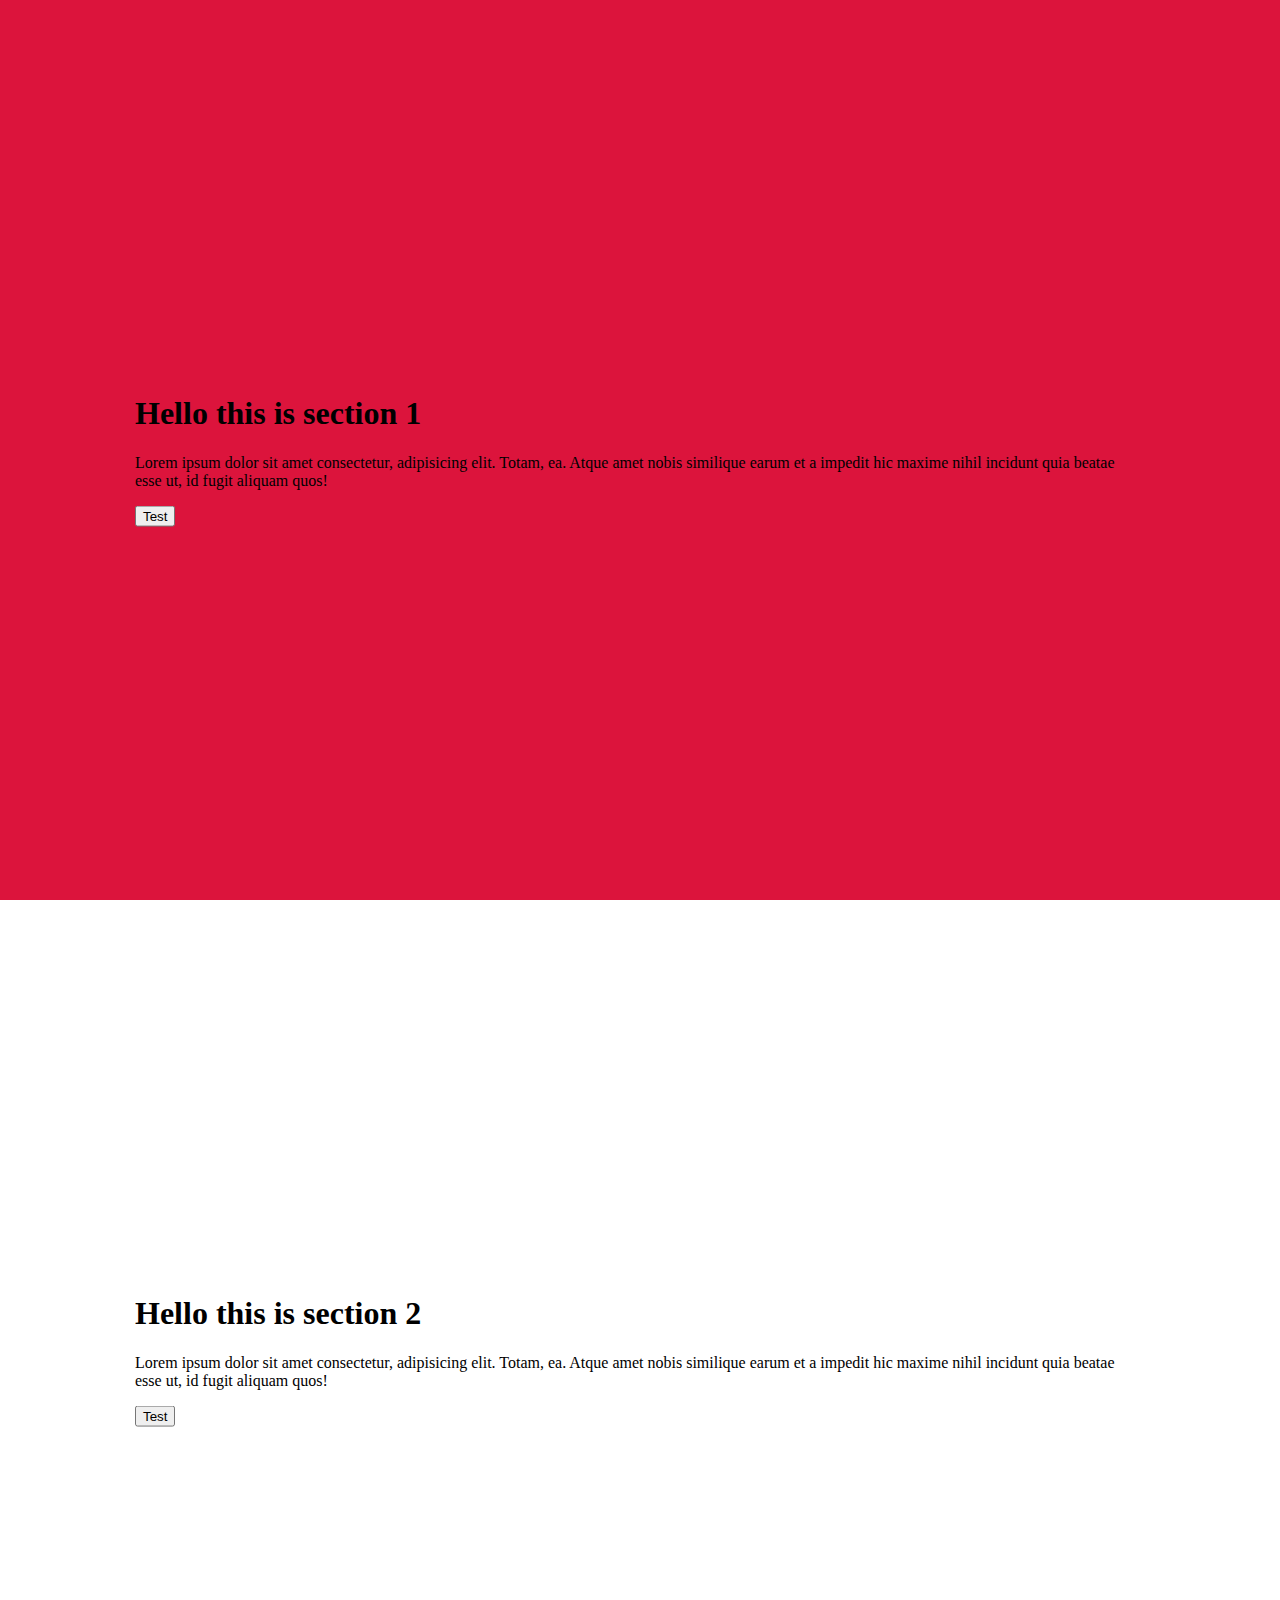
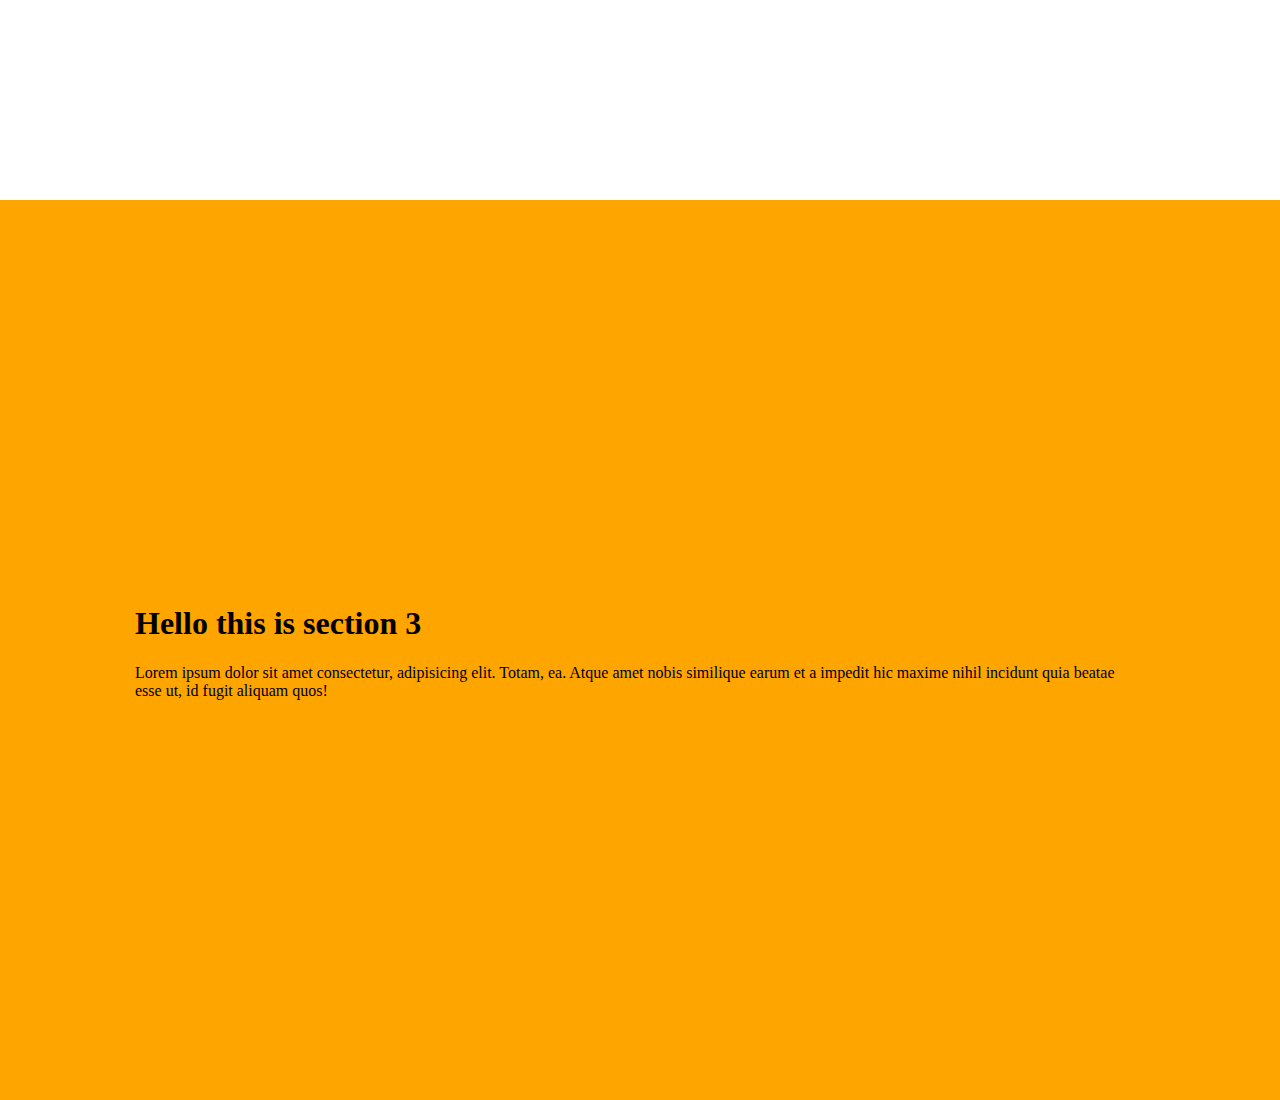
==== two.html @ 0c19c853 "initial" ====
<!DOCTYPE html>
<html lang="en">

<head>
    <meta charset="UTF-8">
    <meta name="viewport" content="width=device-width, initial-scale=1.0">
    <meta http-equiv="X-UA-Compatible" content="ie=edge">
    <script src="scripts2.js"></script>
    <link rel="stylesheet" href="style2.css">
    <title>Document</title>
</head>

<body onload="initialise()">
    <section id="section1">
        <div class="padding">
            <h1>Hello this is section 1</h1>
            <p>Lorem ipsum dolor sit amet consectetur, adipisicing elit. Totam, ea. Atque amet nobis similique earum et
                a
                impedit hic maxime nihil incidunt quia beatae esse ut, id fugit aliquam quos!</p>
            <Button onclick="tester()">Test</Button>
        </div>
    </section>

    <section id="section2">
        <div class="padding">
            <h1>Hello this is section 2</h1>
            <p>Lorem ipsum dolor sit amet consectetur, adipisicing elit. Totam, ea. Atque amet nobis similique earum et
                a
                impedit hic maxime nihil incidunt quia beatae esse ut, id fugit aliquam quos!</p>
            <Button onclick="tester()">Test</Button>
        </div>

    </section>

    <section id="section3">
        <div class="padding">
            <h1>Hello this is section 3</h1>
            <p>Lorem ipsum dolor sit amet consectetur, adipisicing elit. Totam, ea. Atque amet nobis similique earum et
                a
                impedit hic maxime nihil incidunt quia beatae esse ut, id fugit aliquam quos!</p>
        </div>
    </section>


</body>

</html>
---- style2.css ----
.fadein-background {
    top: 0;
    left: 0;
    width: 100%;
    height: 100%;
    background-color: palevioletred;
    position: absolute;
    opacity: 0;
    z-index: -1;
}

section {
    width: 100%;
    height: 100vh;
}

#section1 {
    background-color: crimson;
}

#section2 {
}

#section3 {
    background-color: orange;
}


.padding {
    padding: 15vh;
    position: relative;
    transform: translateY(-50%);
    top: 50%;
}

html {
    overflow-x: hidden;
}

html,
body {
    height: 100%;
    margin: 0 !important;
    padding: 0 !important;
    width: 100%;
}

.bg{
    
    position: absolute;
    height: 100%;
    width: 100%;
}

.background1 {
    background-color: gray;
    position: absolute;
    height: 100%;
    width: 100%;
    z-index: -5;
}

.background2 {
    background-color: beige;
    position: absolute;
    height: 100%;
    width: 100%;
    z-index: -4;
}

.background3 {
    background-color: royalblue;
    position: absolute;
    height: 100%;
    width: 100%;
    z-index: -3;
}

.test {
    position: relative;
    top: 50%;
    transform: translateY(-50%);
}
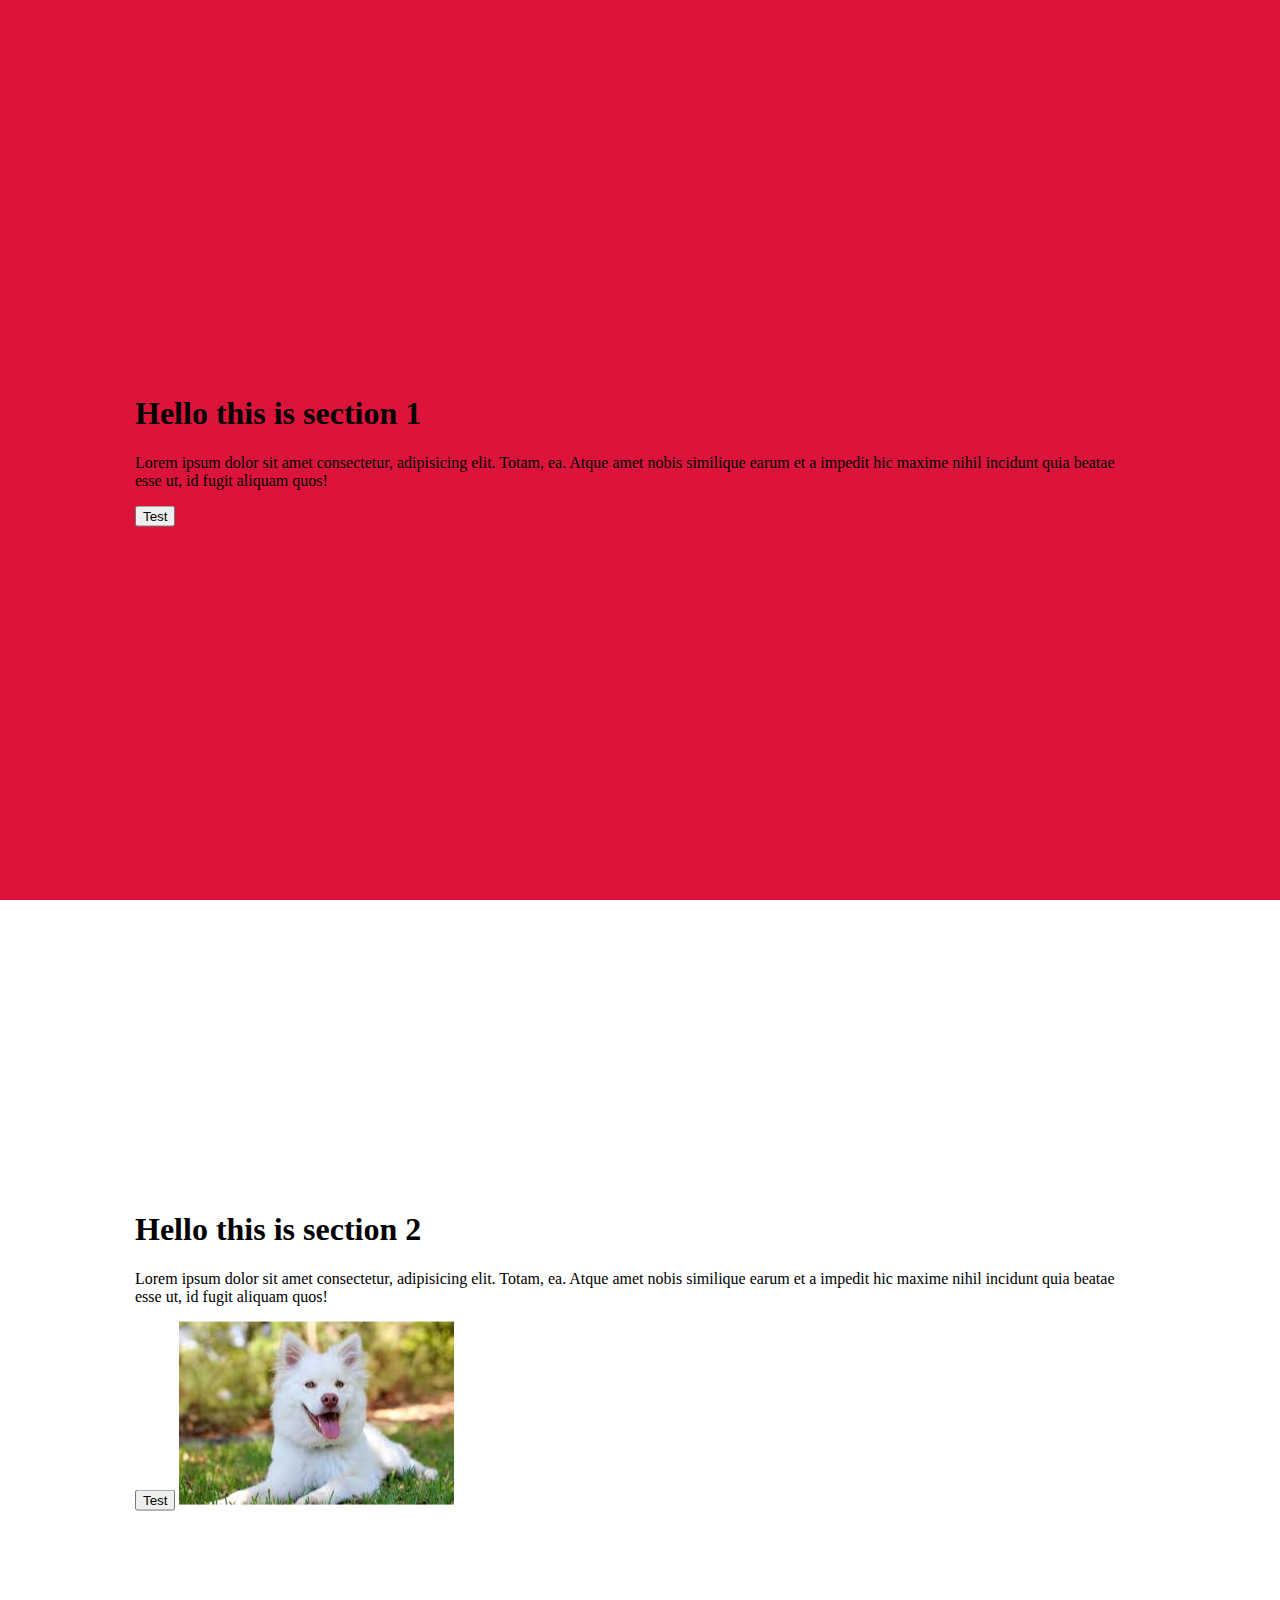
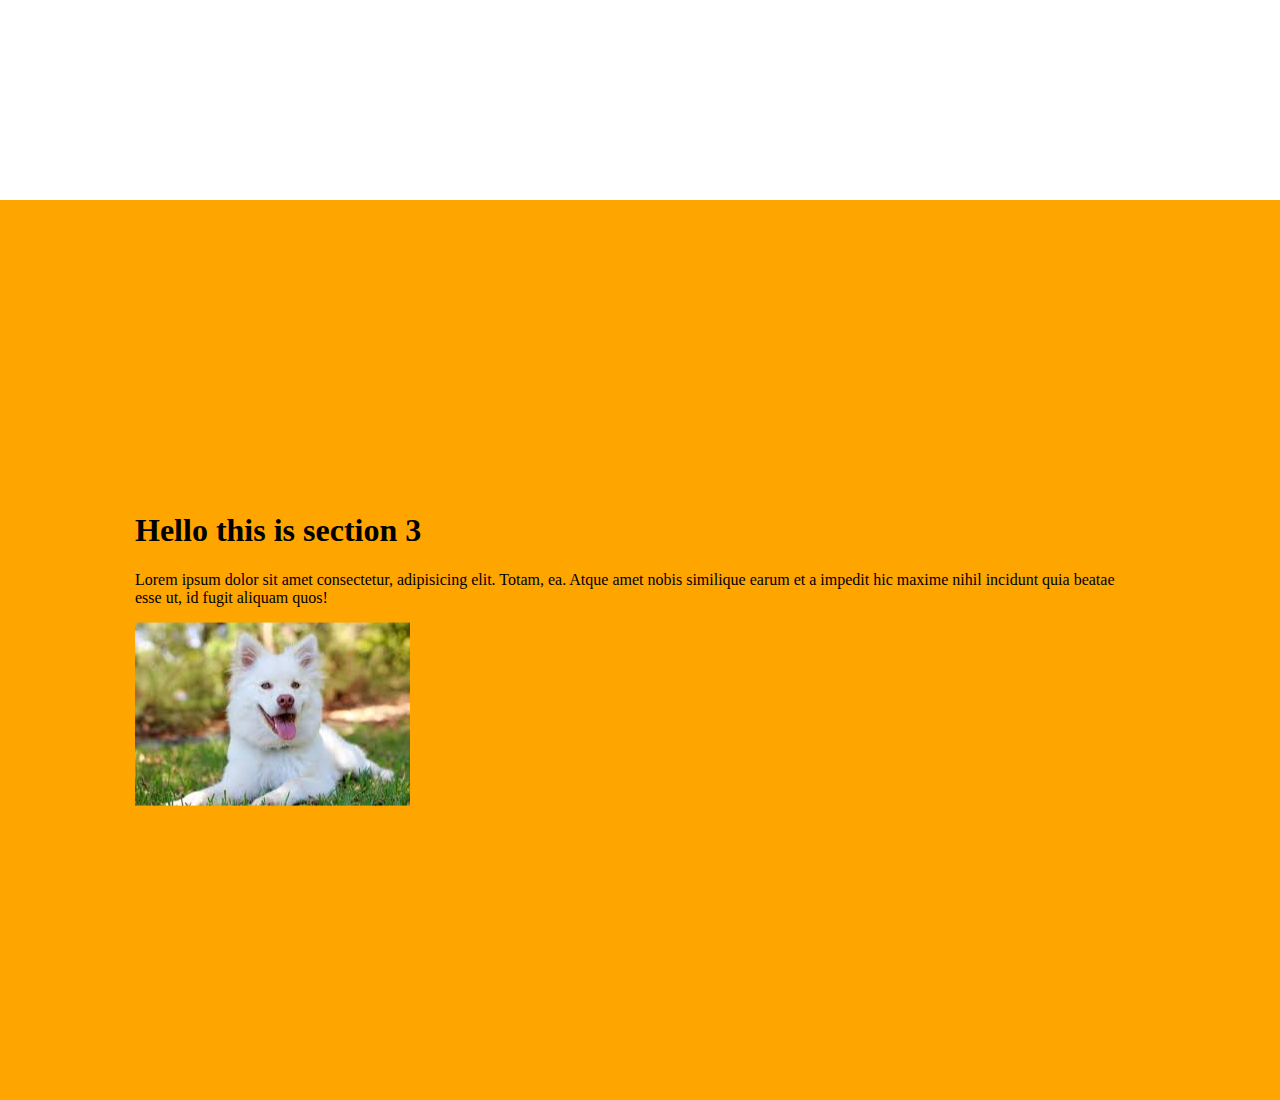
==== commit d4f2b30b: "added image and animation duration property" ====
--- a/two.html
+++ b/two.html
@@ -7,6 +7,7 @@
     <meta http-equiv="X-UA-Compatible" content="ie=edge">
     <script src="scripts2.js"></script>
     <link rel="stylesheet" href="style2.css">
+    <link rel="stylesheet" href="animations.css">
     <title>Document</title>
 </head>
 
@@ -22,12 +23,15 @@
     </section>
 
     <section id="section2">
-        <div class="padding">
+        <div class="padding" animation-data="fade-left" animation-trigger="section2" animation-hide="true" animation-duration="600">
             <h1>Hello this is section 2</h1>
             <p>Lorem ipsum dolor sit amet consectetur, adipisicing elit. Totam, ea. Atque amet nobis similique earum et
                 a
                 impedit hic maxime nihil incidunt quia beatae esse ut, id fugit aliquam quos!</p>
             <Button onclick="tester()">Test</Button>
+            <img src="[data-uri]"
+                alt="">
+
         </div>
 
     </section>
@@ -38,7 +42,11 @@
             <p>Lorem ipsum dolor sit amet consectetur, adipisicing elit. Totam, ea. Atque amet nobis similique earum et
                 a
                 impedit hic maxime nihil incidunt quia beatae esse ut, id fugit aliquam quos!</p>
+            <img src="[data-uri]"
+                alt="">
         </div>
+
+
     </section>
 
 
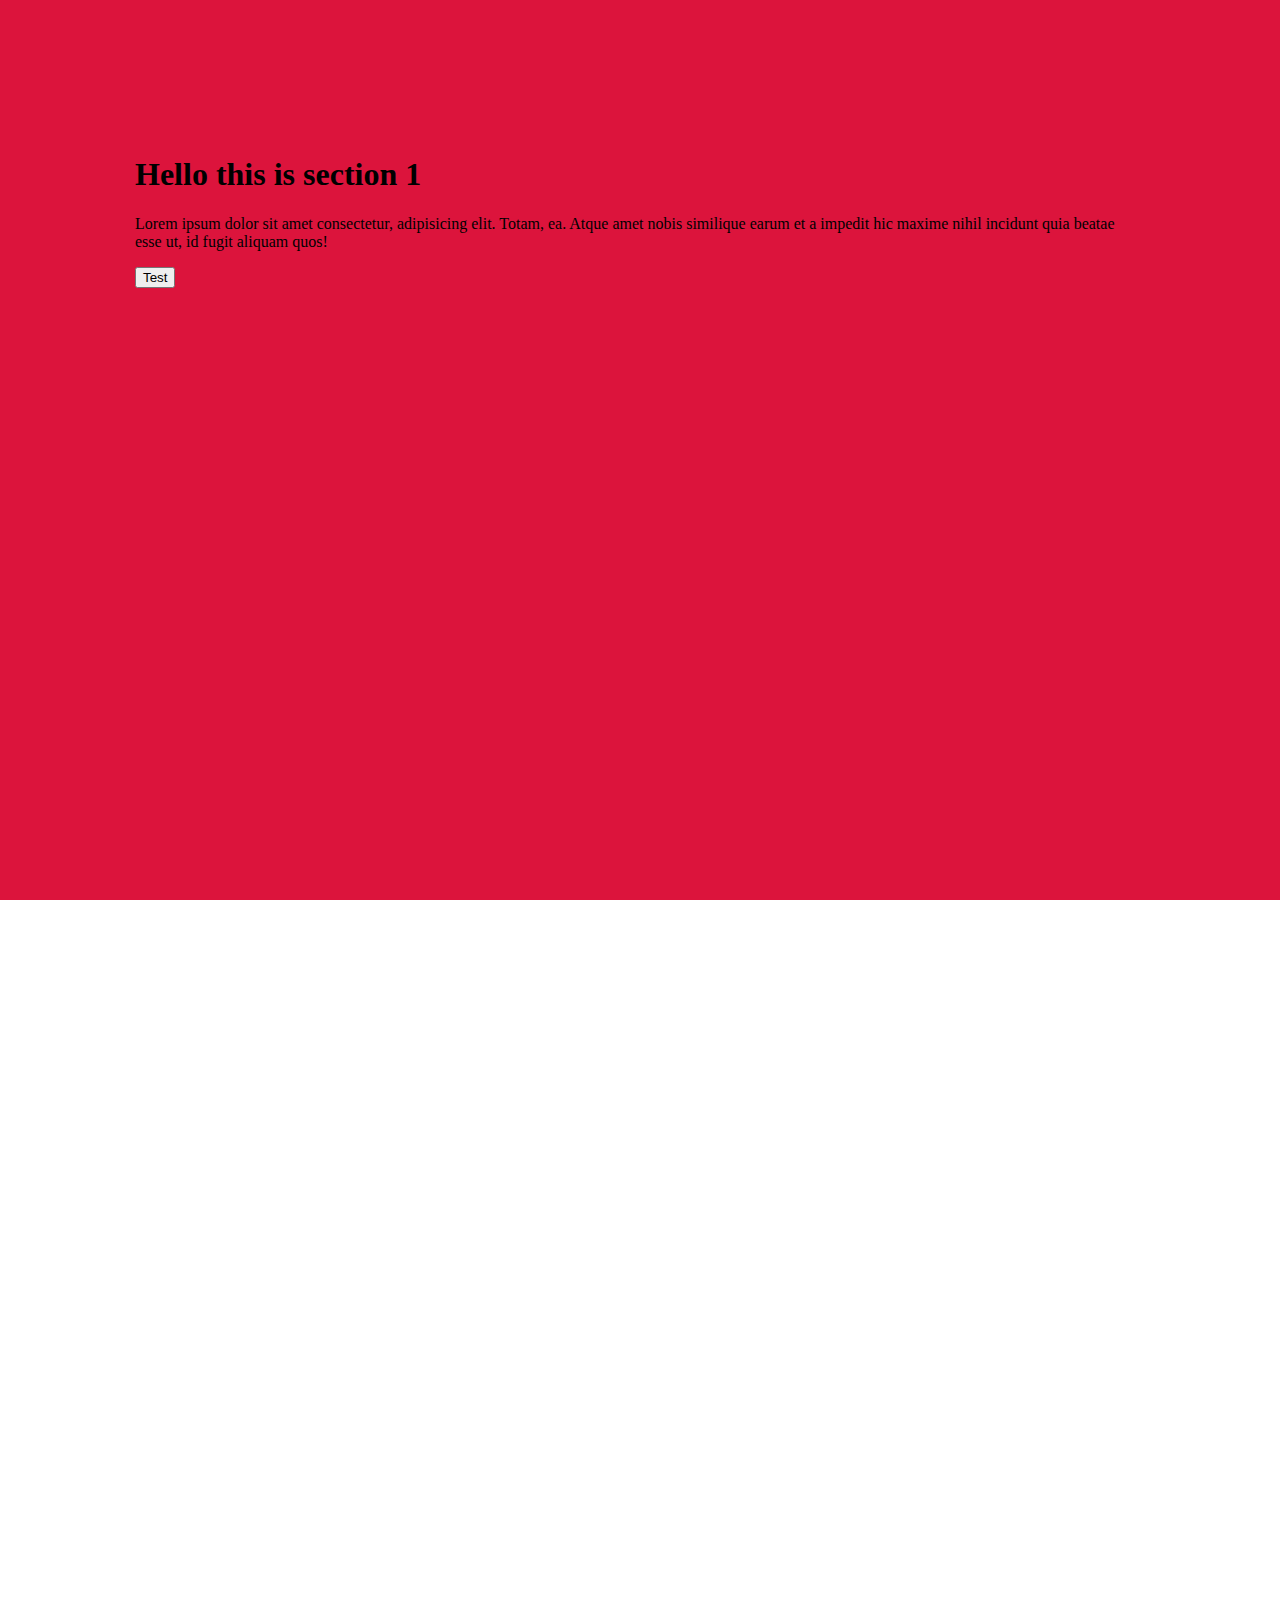
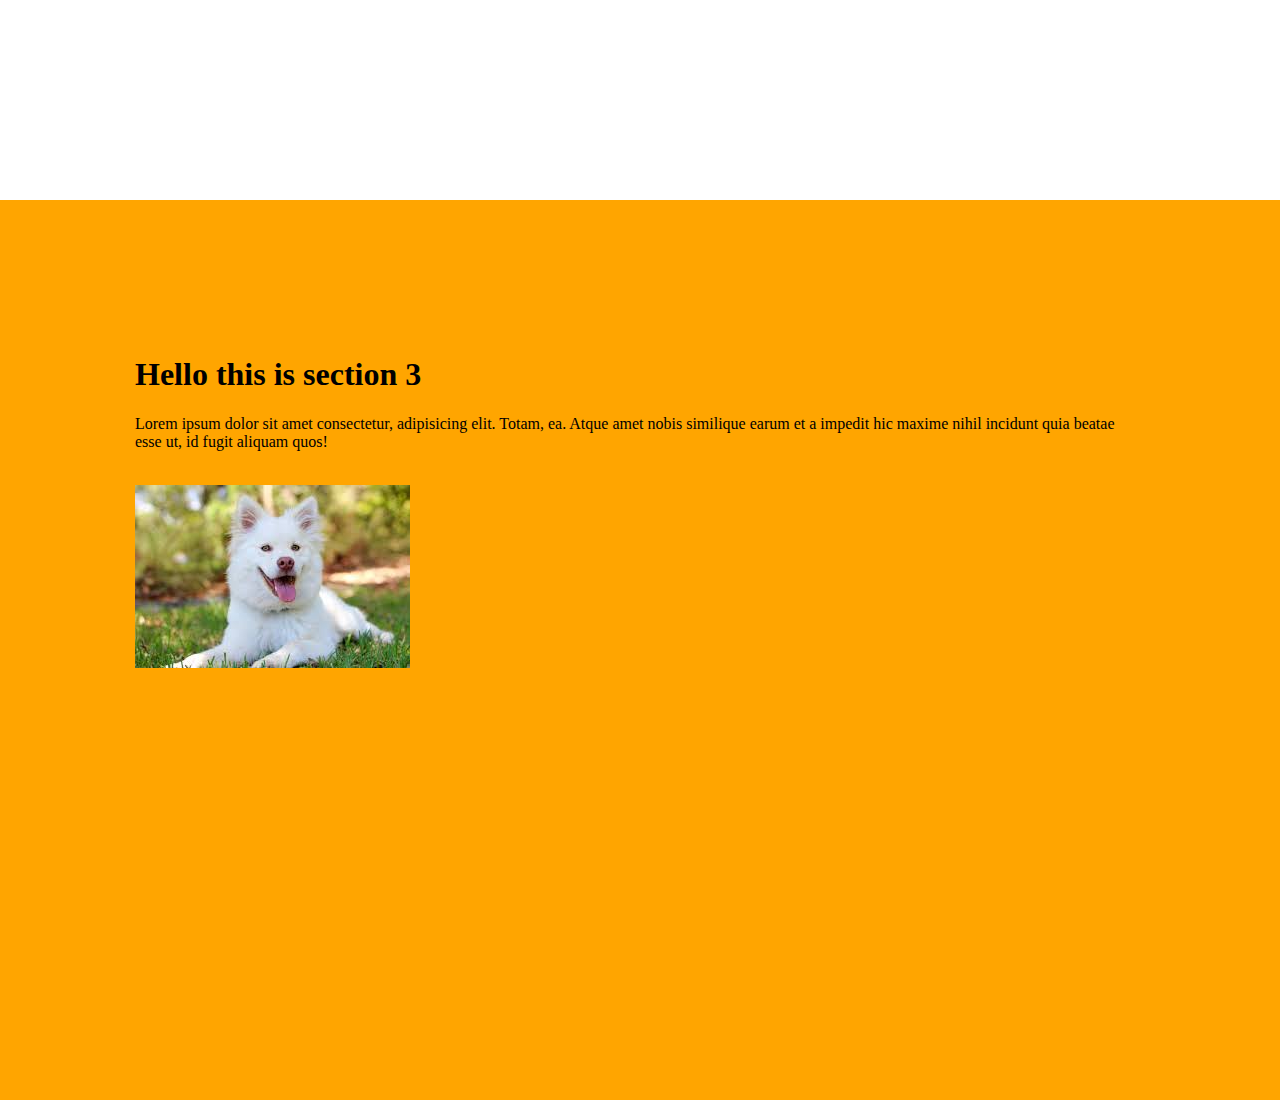
==== commit 44ee246c: "added pictures and animation duration property" ====
--- a/two.html
+++ b/two.html
@@ -23,12 +23,13 @@
     </section>
 
     <section id="section2">
-        <div class="padding" animation-data="fade-left" animation-trigger="section2" animation-hide="true" animation-duration="600">
+        <div class="padding" animation-data="fade-right" animation-trigger="section2" animation-hide="true"
+            animation-duration="5">
             <h1>Hello this is section 2</h1>
             <p>Lorem ipsum dolor sit amet consectetur, adipisicing elit. Totam, ea. Atque amet nobis similique earum et
                 a
                 impedit hic maxime nihil incidunt quia beatae esse ut, id fugit aliquam quos!</p>
-            <Button onclick="tester()">Test</Button>
+            <Button onclick="tester()">Test</Button> <br>
             <img src="[data-uri]"
                 alt="">
 
@@ -41,7 +42,7 @@
             <h1>Hello this is section 3</h1>
             <p>Lorem ipsum dolor sit amet consectetur, adipisicing elit. Totam, ea. Atque amet nobis similique earum et
                 a
-                impedit hic maxime nihil incidunt quia beatae esse ut, id fugit aliquam quos!</p>
+                impedit hic maxime nihil incidunt quia beatae esse ut, id fugit aliquam quos!</p> <br>
             <img src="[data-uri]"
                 alt="">
         </div>
--- a/style2.css
+++ b/style2.css
@@ -19,6 +19,7 @@
 }
 
 #section2 {
+    background-color: white;
 }
 
 #section3 {
@@ -29,8 +30,6 @@
 .padding {
     padding: 15vh;
     position: relative;
-    transform: translateY(-50%);
-    top: 50%;
 }
 
 html {
--- a/animations.css
+++ b/animations.css
@@ -0,0 +1,143 @@
+:root {
+    --main-bg-color: brown;
+    --transition-distance: 150px;
+}
+
+/* if there is an animated element that had not been shown yet, 
+    it should not respond to pointer events */
+[animation-data] {
+    pointer-events: none;
+
+}
+
+/* once an animated element has been shown, pointer events work
+    as usual */
+[animation-data].animation-complete {
+    pointer-events: auto;
+}
+
+/* all animations are 200ms long
+    TODO: ask if we can use SCSS and then create a transition duration & transition delay property */
+[animation-data] {
+    transition-duration: 200ms;
+}
+
+[animation-data^='fade'][animation-data^='fade'] {
+    opacity: 0;
+    transition-property: opacity, transform;
+}
+
+[animation-data^='fade'][animation-data^='fade'].animation-complete {
+    opacity: 1;
+    transform: none;
+}
+
+[animation-data='fade-up'] {
+    transform: translate3d(0, var(--transition-distance), 0);
+}
+
+[animation-data='fade-down'] {
+    transform: translate3d(0, calc((-1) * var(--transition-distance)), 0);
+}
+
+[animation-data='fade-right'] {
+    transform: translate3d(calc((-1) * var(--transition-distance)), 0, 0);
+}
+
+[animation-data='fade-left'] {
+    transform: translate3d(var(--transition-distance), 0, 0);
+}
+
+/*
+
+TODO: use SASS if possible
+
+[animation-data] {
+  @for $i from 1 through 20 {
+    [animation-duration = '#{$i}'] {
+    transition-duration: '#{$i * 100}'+'ms';
+  }
+
+  }
+}
+*/
+
+[animation-data][animation-duration="1"] {
+    transition-duration: 100ms;
+}
+
+[animation-data][animation-duration="2"] {
+    transition-duration: 200ms;
+}
+
+[animation-data][animation-duration="3"] {
+    transition-duration: 300ms;
+}
+
+[animation-data][animation-duration="4"] {
+    transition-duration: 400ms;
+}
+
+[animation-data][animation-duration="5"] {
+    transition-duration: 500ms;
+}
+
+[animation-data][animation-duration="6"] {
+    transition-duration: 600ms;
+}
+
+[animation-data][animation-duration="7"] {
+    transition-duration: 700ms;
+}
+
+[animation-data][animation-duration="8"] {
+    transition-duration: 800ms;
+}
+
+[animation-data][animation-duration="9"] {
+    transition-duration: 900ms;
+}
+
+[animation-data][animation-duration="10"] {
+    transition-duration: 1000ms;
+}
+
+[animation-data][animation-duration="11"] {
+    transition-duration: 1100ms;
+}
+
+[animation-data][animation-duration="12"] {
+    transition-duration: 1200ms;
+}
+
+[animation-data][animation-duration="13"] {
+    transition-duration: 1300ms;
+}
+
+[animation-data][animation-duration="14"] {
+    transition-duration: 1400ms;
+}
+
+[animation-data][animation-duration="15"] {
+    transition-duration: 1500ms;
+}
+
+[animation-data][animation-duration="16"] {
+    transition-duration: 1600ms;
+}
+
+[animation-data][animation-duration="17"] {
+    transition-duration: 1700ms;
+}
+
+[animation-data][animation-duration="18"] {
+    transition-duration: 1800ms;
+}
+
+[animation-data][animation-duration="19"] {
+    transition-duration: 1900ms;
+}
+
+[animation-data][animation-duration="20"] {
+    transition-duration: 2000ms;
+}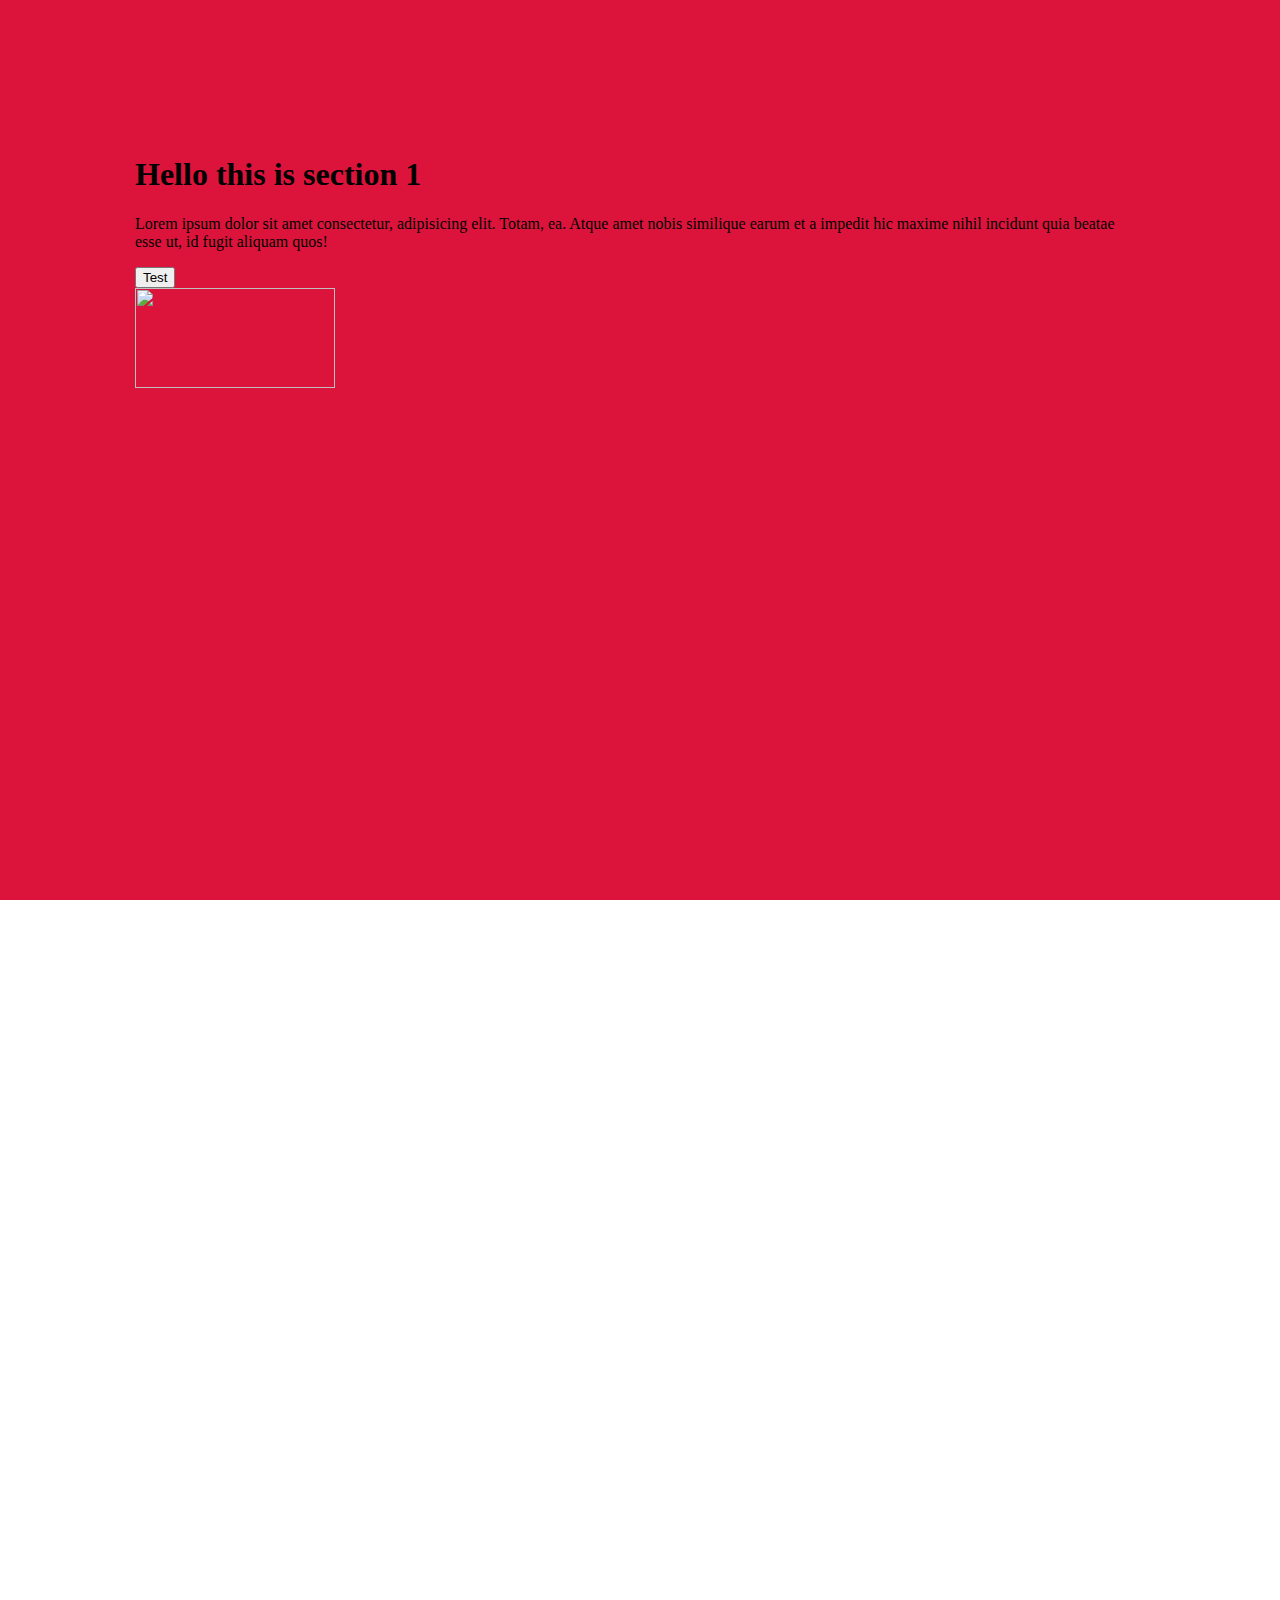
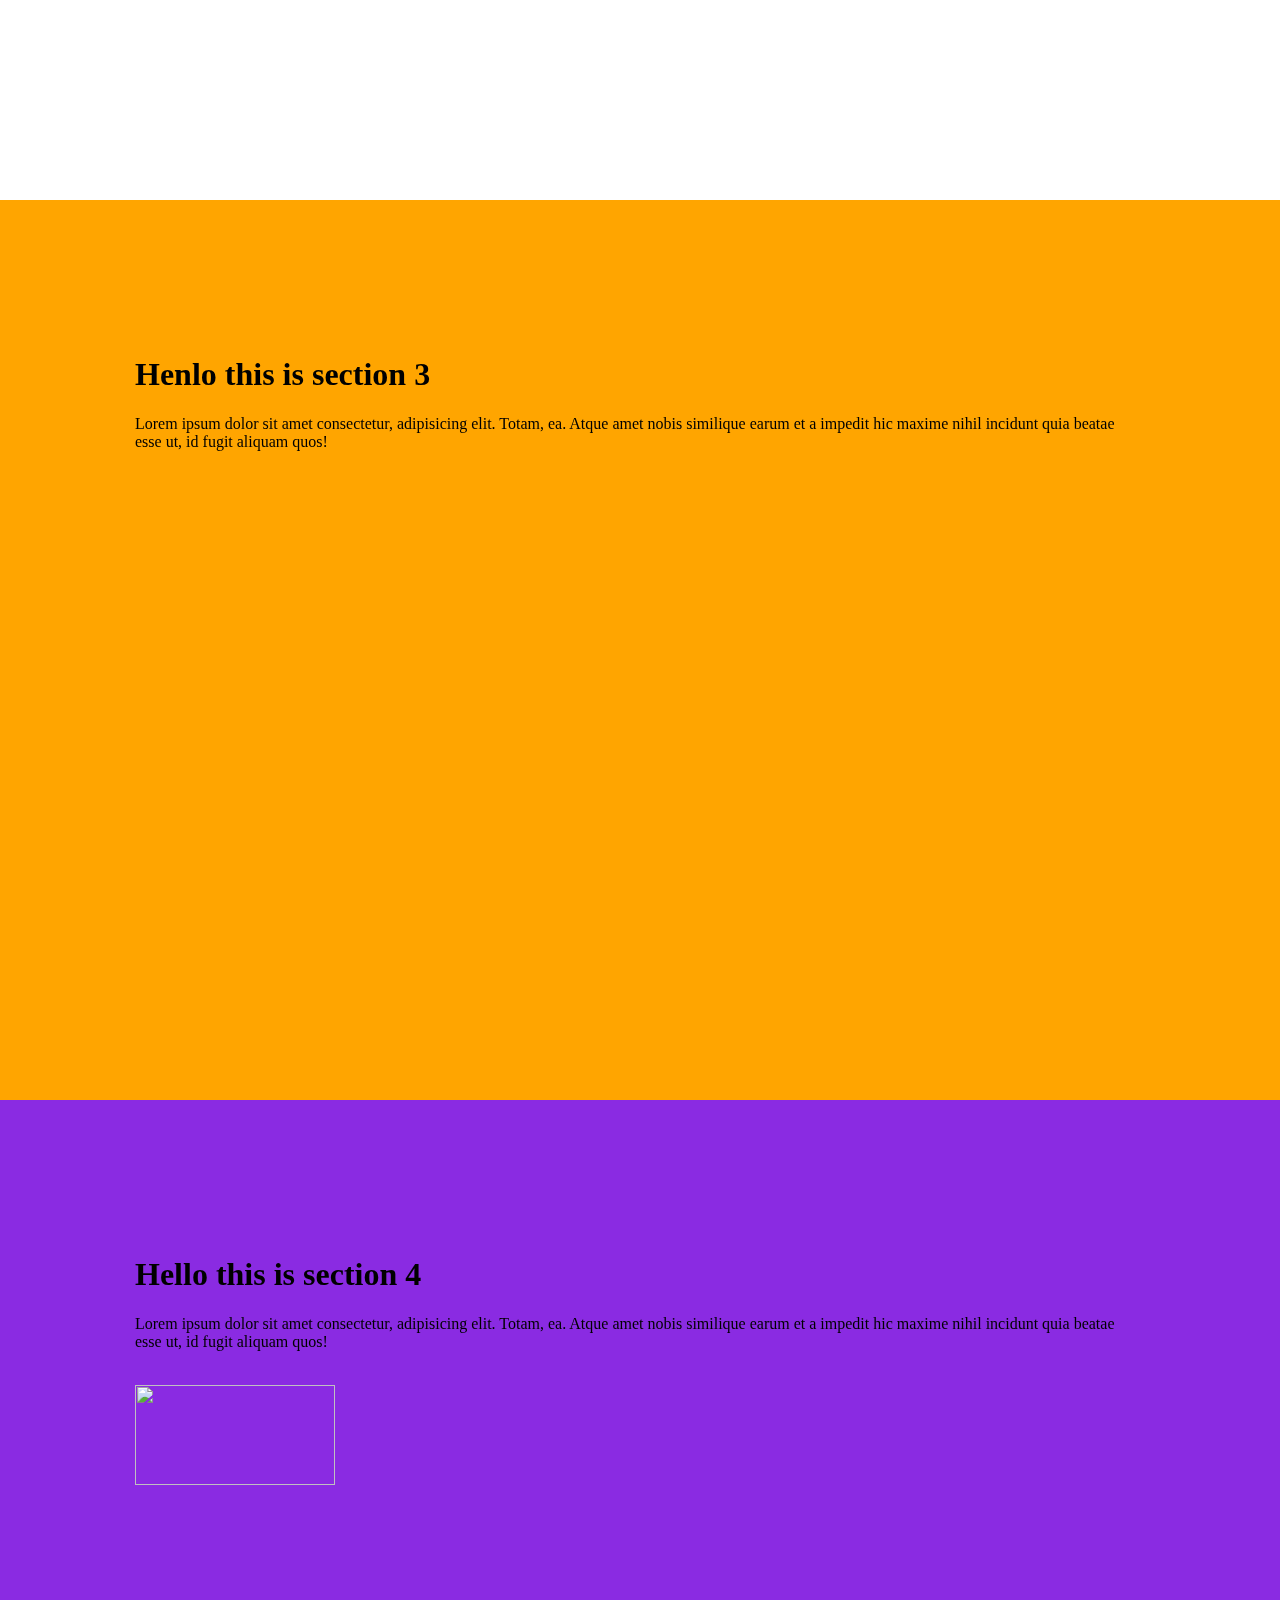
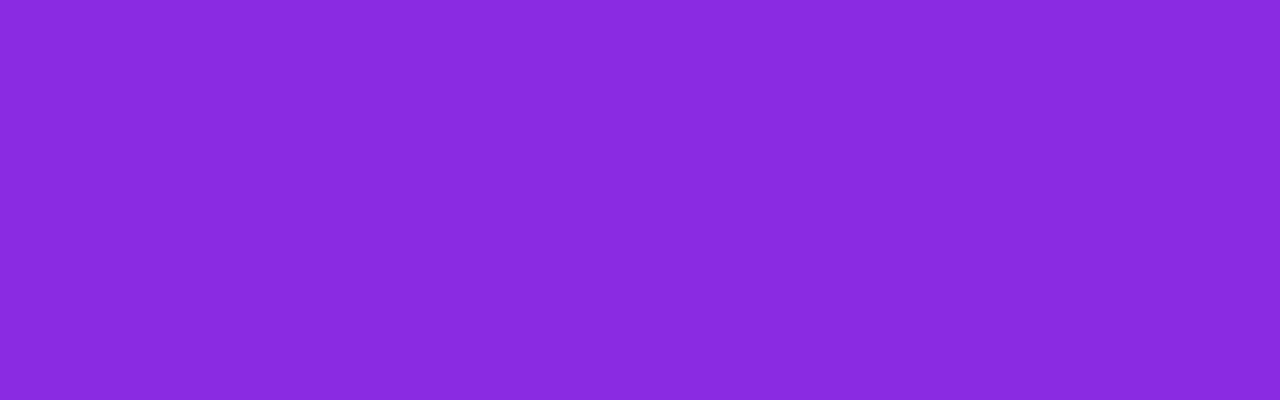
==== commit 4d8b7582: "changed picture, added section 4" ====
--- a/two.html
+++ b/two.html
@@ -18,20 +18,32 @@
             <p>Lorem ipsum dolor sit amet consectetur, adipisicing elit. Totam, ea. Atque amet nobis similique earum et
                 a
                 impedit hic maxime nihil incidunt quia beatae esse ut, id fugit aliquam quos!</p>
-            <Button onclick="tester()">Test</Button>
+            <Button onclick="tester()">Test</Button> <br>
+            <img class="test" src="https://www.tasteofhome.com/wp-content/uploads/2017/10/Chicken-Pizza_exps30800_FM143298B03_11_8bC_RMS-2.jpg"
+                alt="">
         </div>
+
+
     </section>
 
     <section id="section2">
-        <div class="padding" animation-data="fade-right" animation-trigger="section2" animation-hide="true"
-            animation-duration="5">
+        <div class="padding" animation-data="rotate-left" animation-trigger="section2"
+            animation-duration="10" transition="cubic-bezier(0.94, 0.95, 0.05, 0.95)">
             <h1>Hello this is section 2</h1>
             <p>Lorem ipsum dolor sit amet consectetur, adipisicing elit. Totam, ea. Atque amet nobis similique earum et
                 a
                 impedit hic maxime nihil incidunt quia beatae esse ut, id fugit aliquam quos!</p>
             <Button onclick="tester()">Test</Button> <br>
-            <img src="[data-uri]"
+            <img class="hover"
+                src="https://www.tasteofhome.com/wp-content/uploads/2017/10/Chicken-Pizza_exps30800_FM143298B03_11_8bC_RMS-2.jpg"
                 alt="">
+
+        </div>
+
+        <div class="float-panel" animation-data="rotate-right" animation-trigger="section2"
+            animation-duration="2">
+            <h3>This is a panel</h3>
+            <p>It comes into view on scroll.</p>
 
         </div>
 
@@ -39,11 +51,26 @@
 
     <section id="section3">
         <div class="padding">
-            <h1>Hello this is section 3</h1>
+            <h1>Henlo this is section 3</h1>
             <p>Lorem ipsum dolor sit amet consectetur, adipisicing elit. Totam, ea. Atque amet nobis similique earum et
                 a
                 impedit hic maxime nihil incidunt quia beatae esse ut, id fugit aliquam quos!</p> <br>
-            <img src="[data-uri]"
+            <img animation-data="rotate-right" animation-trigger="section3"
+            animation-duration="2"
+            src="https://www.tasteofhome.com/wp-content/uploads/2017/10/Chicken-Pizza_exps30800_FM143298B03_11_8bC_RMS-2.jpg"
+                alt="">
+        </div>
+
+
+    </section>
+
+    <section id="section4">
+        <div class="padding">
+            <h1>Hello this is section 4</h1>
+            <p>Lorem ipsum dolor sit amet consectetur, adipisicing elit. Totam, ea. Atque amet nobis similique earum et
+                a
+                impedit hic maxime nihil incidunt quia beatae esse ut, id fugit aliquam quos!</p> <br>
+            <img src="https://www.tasteofhome.com/wp-content/uploads/2017/10/Chicken-Pizza_exps30800_FM143298B03_11_8bC_RMS-2.jpg"
                 alt="">
         </div>
 
--- a/style2.css
+++ b/style2.css
@@ -26,6 +26,18 @@
     background-color: orange;
 }
 
+#section4 {
+    background-color: blueviolet;
+}
+
+.float-panel{
+    width: 150px;
+    height: 200px;
+    background-color: blue;
+    position: fixed;
+    right : 10px;
+    top : 50vh;
+}
 
 .padding {
     padding: 15vh;
@@ -77,6 +89,14 @@
 
 .test {
     position: relative;
-    top: 50%;
-    transform: translateY(-50%);
+}
+
+img {
+    width: 200px;
+    height: 100px;
+
+}
+
+.hover:hover{
+    border: 10px solid black;
 }--- a/animations.css
+++ b/animations.css
@@ -22,12 +22,21 @@
     transition-duration: 200ms;
 }
 
-[animation-data^='fade'][animation-data^='fade'] {
+
+
+/*
+
+    fade animations
+    appear to fade into view while moving in a direction
+
+*/
+
+[animation-data^='fade'] {
     opacity: 0;
     transition-property: opacity, transform;
 }
 
-[animation-data^='fade'][animation-data^='fade'].animation-complete {
+[animation-data^='fade'].animation-complete {
     opacity: 1;
     transform: none;
 }
@@ -46,6 +55,62 @@
 
 [animation-data='fade-left'] {
     transform: translate3d(var(--transition-distance), 0, 0);
+}
+
+/*
+
+    spin animations
+    appear to spin in 3D around the Y or X axis
+
+*/
+
+[animation-data^='spin'] {
+    transition-property: transform;
+}
+
+[animation-data^='spin'].animation-complete {
+    transform: none;
+}
+
+[animation-data='spin-left'] {
+    transform: rotate3d(0, 1, 0, 90deg);
+}
+
+[animation-data='spin-right'] {
+    transform: rotate3d(0, 1, 0, -90deg);
+}
+
+[animation-data='spin-up'] {
+    transform: rotate3d(1, 0, 0, 90deg);
+}
+
+[animation-data='spin-down'] {
+    transform: rotate3d(1, 0, 0, -90deg);
+}
+
+/*
+
+    rotation animations
+    appear to spin in around the Z axis
+
+*/
+
+[animation-data^='rotate'] {
+    opacity: 0;
+    transition-property: opacity, transform;
+}
+
+[animation-data^='rotate'].animation-complete {
+    opacity: 1;
+    transform: none;
+}
+
+[animation-data='rotate-left'] {
+    transform: rotate3d(0, 0, 1, 90deg);
+}
+
+[animation-data='rotate-right'] {
+    transform: rotate3d(0, 0, 1, -90deg);
 }
 
 /*
@@ -62,6 +127,10 @@
 }
 */
 
+[animation-data][animation-duration="0"] {
+    transition-duration: 0ms;
+}
+
 [animation-data][animation-duration="1"] {
     transition-duration: 100ms;
 }
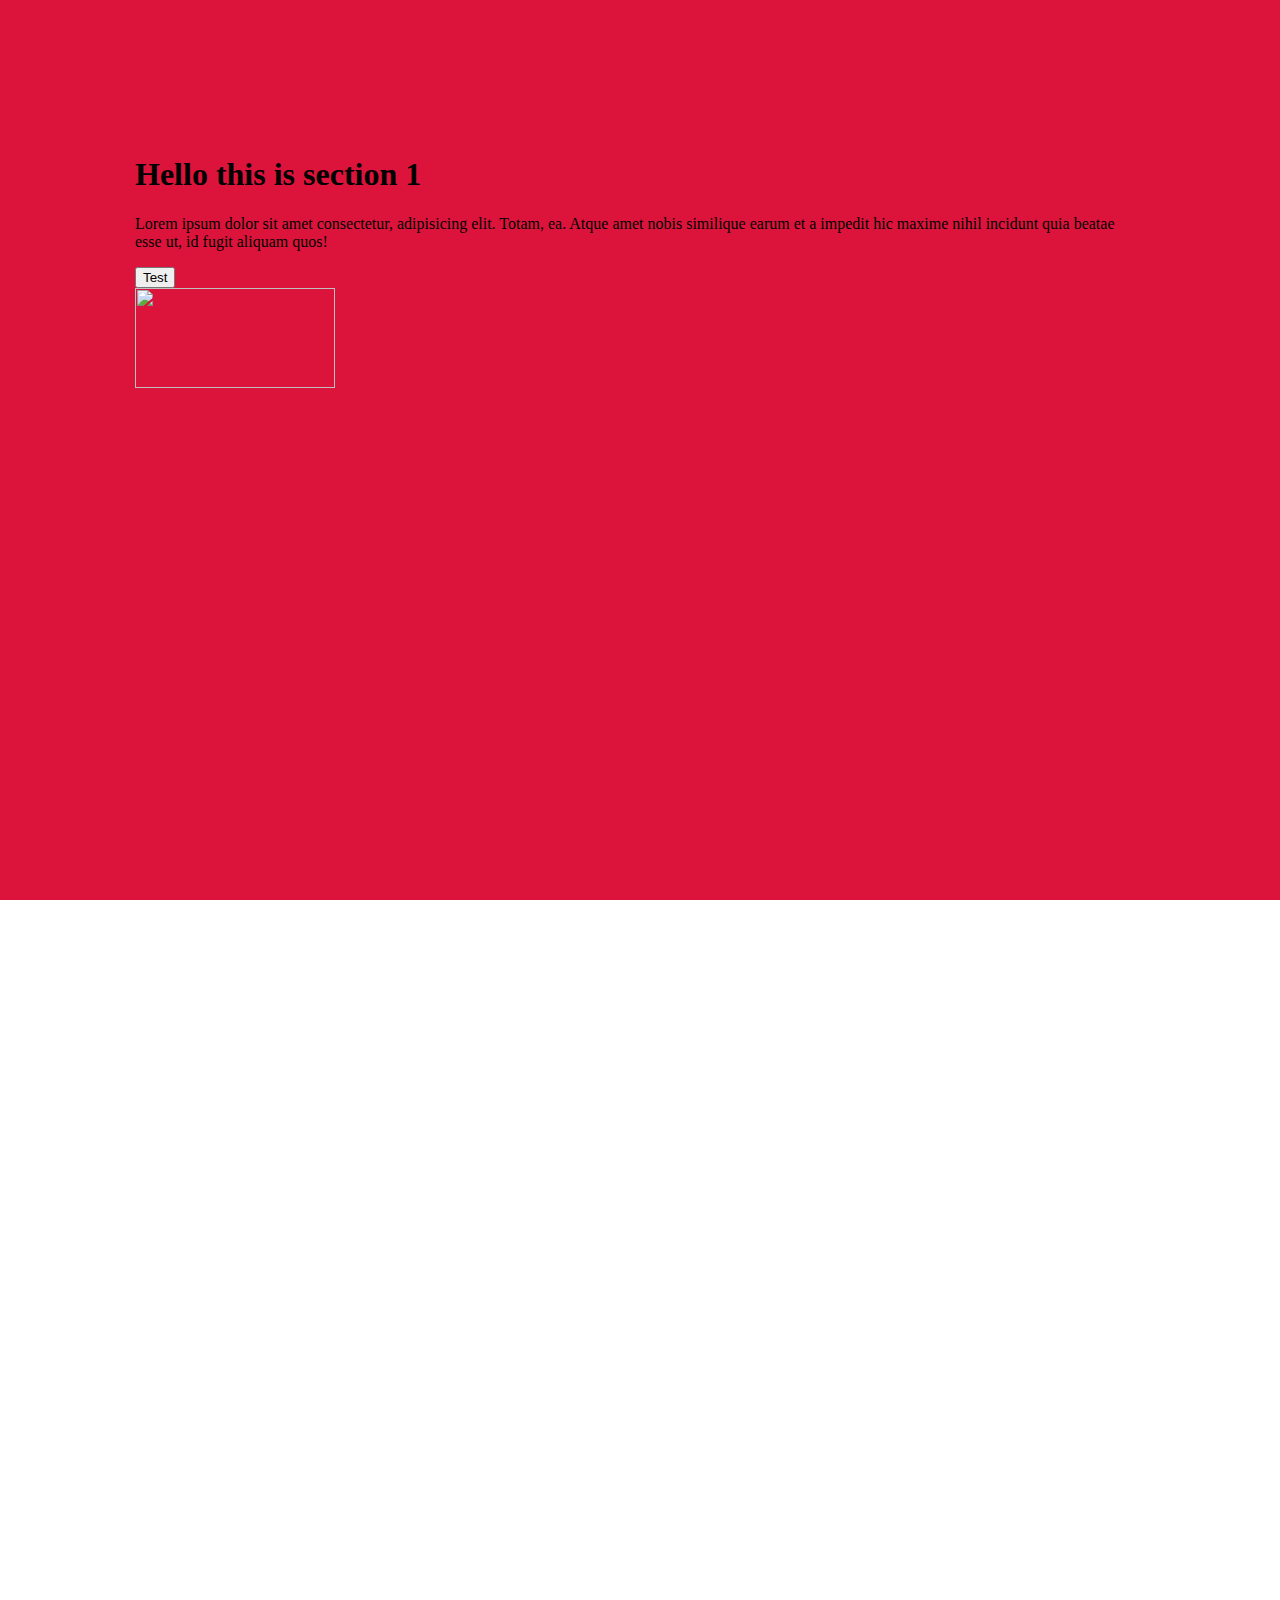
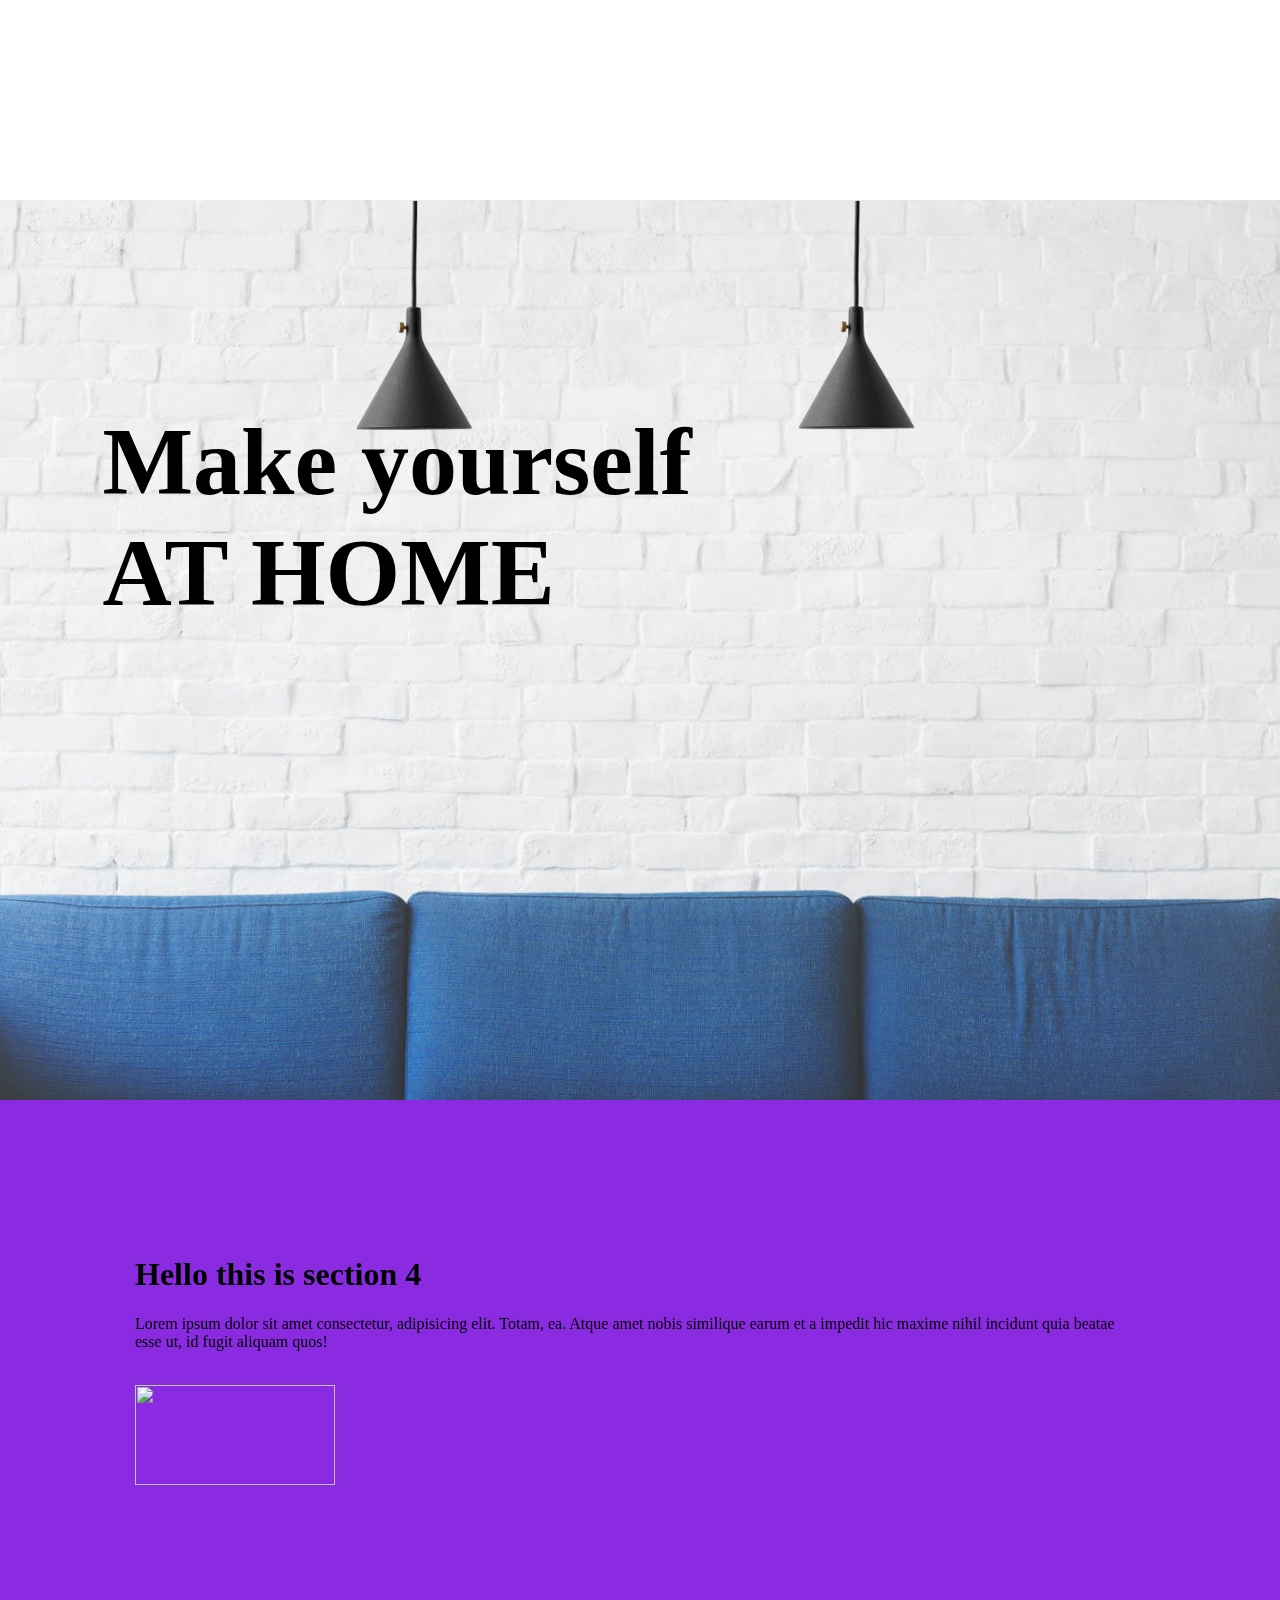
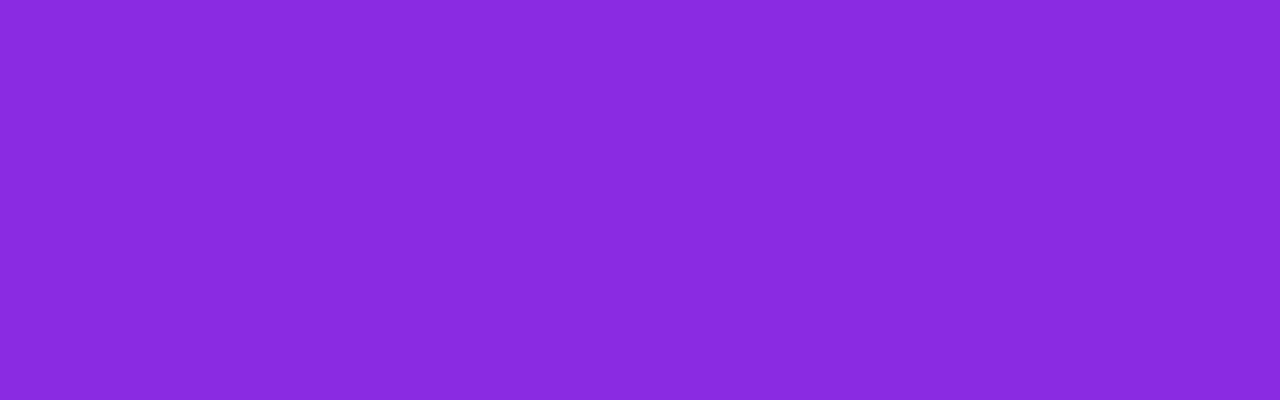
==== commit 2e359fb3: "added more test stuff" ====
--- a/two.html
+++ b/two.html
@@ -19,7 +19,8 @@
                 a
                 impedit hic maxime nihil incidunt quia beatae esse ut, id fugit aliquam quos!</p>
             <Button onclick="tester()">Test</Button> <br>
-            <img class="test" src="https://www.tasteofhome.com/wp-content/uploads/2017/10/Chicken-Pizza_exps30800_FM143298B03_11_8bC_RMS-2.jpg"
+            <img class="test"
+                src="https://www.tasteofhome.com/wp-content/uploads/2017/10/Chicken-Pizza_exps30800_FM143298B03_11_8bC_RMS-2.jpg"
                 alt="">
         </div>
 
@@ -27,8 +28,10 @@
     </section>
 
     <section id="section2">
-        <div class="padding" animation-data="rotate-left" animation-trigger="section2"
-            animation-duration="10" transition="cubic-bezier(0.94, 0.95, 0.05, 0.95)">
+        <div class="padding" animation-data="rotate-left" animation-trigger="section2" animation-duration="10"
+            animation-trigger-position="top-centre" transition="cubic-bezier(0.94, 0.95, 0.05, 0.95)"
+            animation-offset="100"
+            >
             <h1>Hello this is section 2</h1>
             <p>Lorem ipsum dolor sit amet consectetur, adipisicing elit. Totam, ea. Atque amet nobis similique earum et
                 a
@@ -41,7 +44,7 @@
         </div>
 
         <div class="float-panel" animation-data="rotate-right" animation-trigger="section2"
-            animation-duration="2">
+            animation-trigger-position="bottom-top" animation-duration="2">
             <h3>This is a panel</h3>
             <p>It comes into view on scroll.</p>
 
@@ -50,16 +53,12 @@
     </section>
 
     <section id="section3">
-        <div class="padding">
-            <h1>Henlo this is section 3</h1>
-            <p>Lorem ipsum dolor sit amet consectetur, adipisicing elit. Totam, ea. Atque amet nobis similique earum et
-                a
-                impedit hic maxime nihil incidunt quia beatae esse ut, id fugit aliquam quos!</p> <br>
-            <img animation-data="rotate-right" animation-trigger="section3"
-            animation-duration="2"
-            src="https://www.tasteofhome.com/wp-content/uploads/2017/10/Chicken-Pizza_exps30800_FM143298B03_11_8bC_RMS-2.jpg"
-                alt="">
+        <div class="bg" parallax-scroll-ratio="-0.3">
+            <h2 parallax-scroll-ratio="0.3">
+                <bold>Make yourself <br>AT HOME</bold>
+            </h2>
         </div>
+        <div class="lamp"><img src="./lamp.png" alt="" parallax-scroll-ratio="0.6"></div>
 
 
     </section>
--- a/style2.css
+++ b/style2.css
@@ -23,20 +23,20 @@
 }
 
 #section3 {
-    background-color: orange;
+    position: relative;
 }
 
 #section4 {
     background-color: blueviolet;
 }
 
-.float-panel{
+.float-panel {
     width: 150px;
     height: 200px;
     background-color: blue;
     position: fixed;
-    right : 10px;
-    top : 50vh;
+    right: 10px;
+    top: 50vh;
 }
 
 .padding {
@@ -56,35 +56,32 @@
     width: 100%;
 }
 
-.bg{
-    
+.bg {
     position: absolute;
-    height: 100%;
-    width: 100%;
+    top: -10%;
+    left: -10%;
+    height: 120%;
+    width: 120%;
+    z-index: -5;
+    background-image:  url("./woodenBackDrop.png");
+    background-size: cover;
+    background-repeat: no-repeat;
+    background-position: center bottom;
 }
 
-.background1 {
-    background-color: gray;
+.lamp {
     position: absolute;
-    height: 100%;
+    z-index: -3;
     width: 100%;
-    z-index: -5;
+    height: 50%;
+    top: -0%;
+    text-align: center;
 }
 
-.background2 {
-    background-color: beige;
-    position: absolute;
-    height: 100%;
-    width: 100%;
-    z-index: -4;
-}
+.lamp img {
+    width: 70%;
+    height: 110%;
 
-.background3 {
-    background-color: royalblue;
-    position: absolute;
-    height: 100%;
-    width: 100%;
-    z-index: -3;
 }
 
 .test {
@@ -97,6 +94,14 @@
 
 }
 
-.hover:hover{
+.hover:hover {
     border: 10px solid black;
+}
+
+.bg h2 {
+    position: absolute;
+    left: 15%;
+    top: 20%;
+    color: black;
+    font-size: 6em;
 }--- a/animations.css
+++ b/animations.css
@@ -26,6 +26,17 @@
 
 /*
 
+    parallax scrolled elements
+
+*/
+
+[parallax-scroll-ratio]{
+    transition-property: transform;
+    transition-timing-function: linear;
+}
+
+/*
+
     fade animations
     appear to fade into view while moving in a direction
 
@@ -120,7 +131,7 @@
 [animation-data] {
   @for $i from 1 through 20 {
     [animation-duration = '#{$i}'] {
-    transition-duration: '#{$i * 100}'+'ms';
+    transition-duration: #{$i * 100}ms;
   }
 
   }
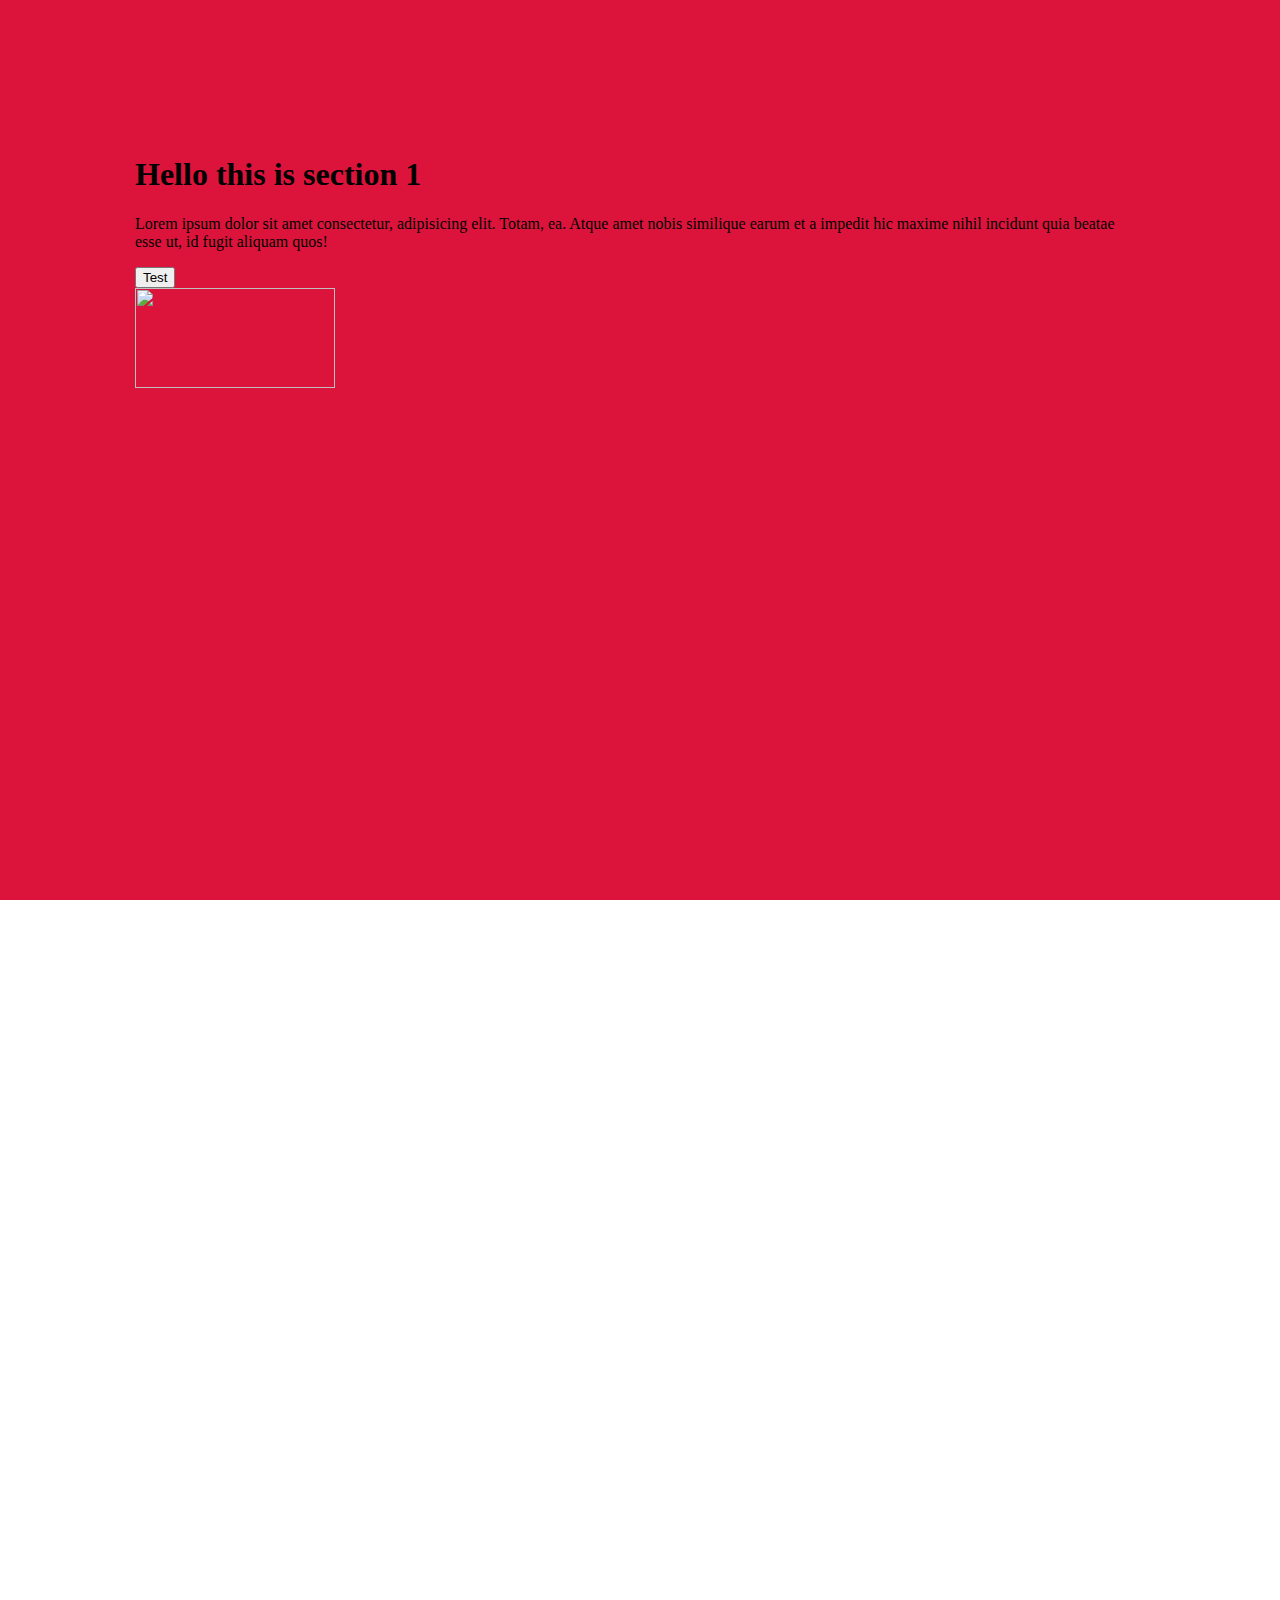
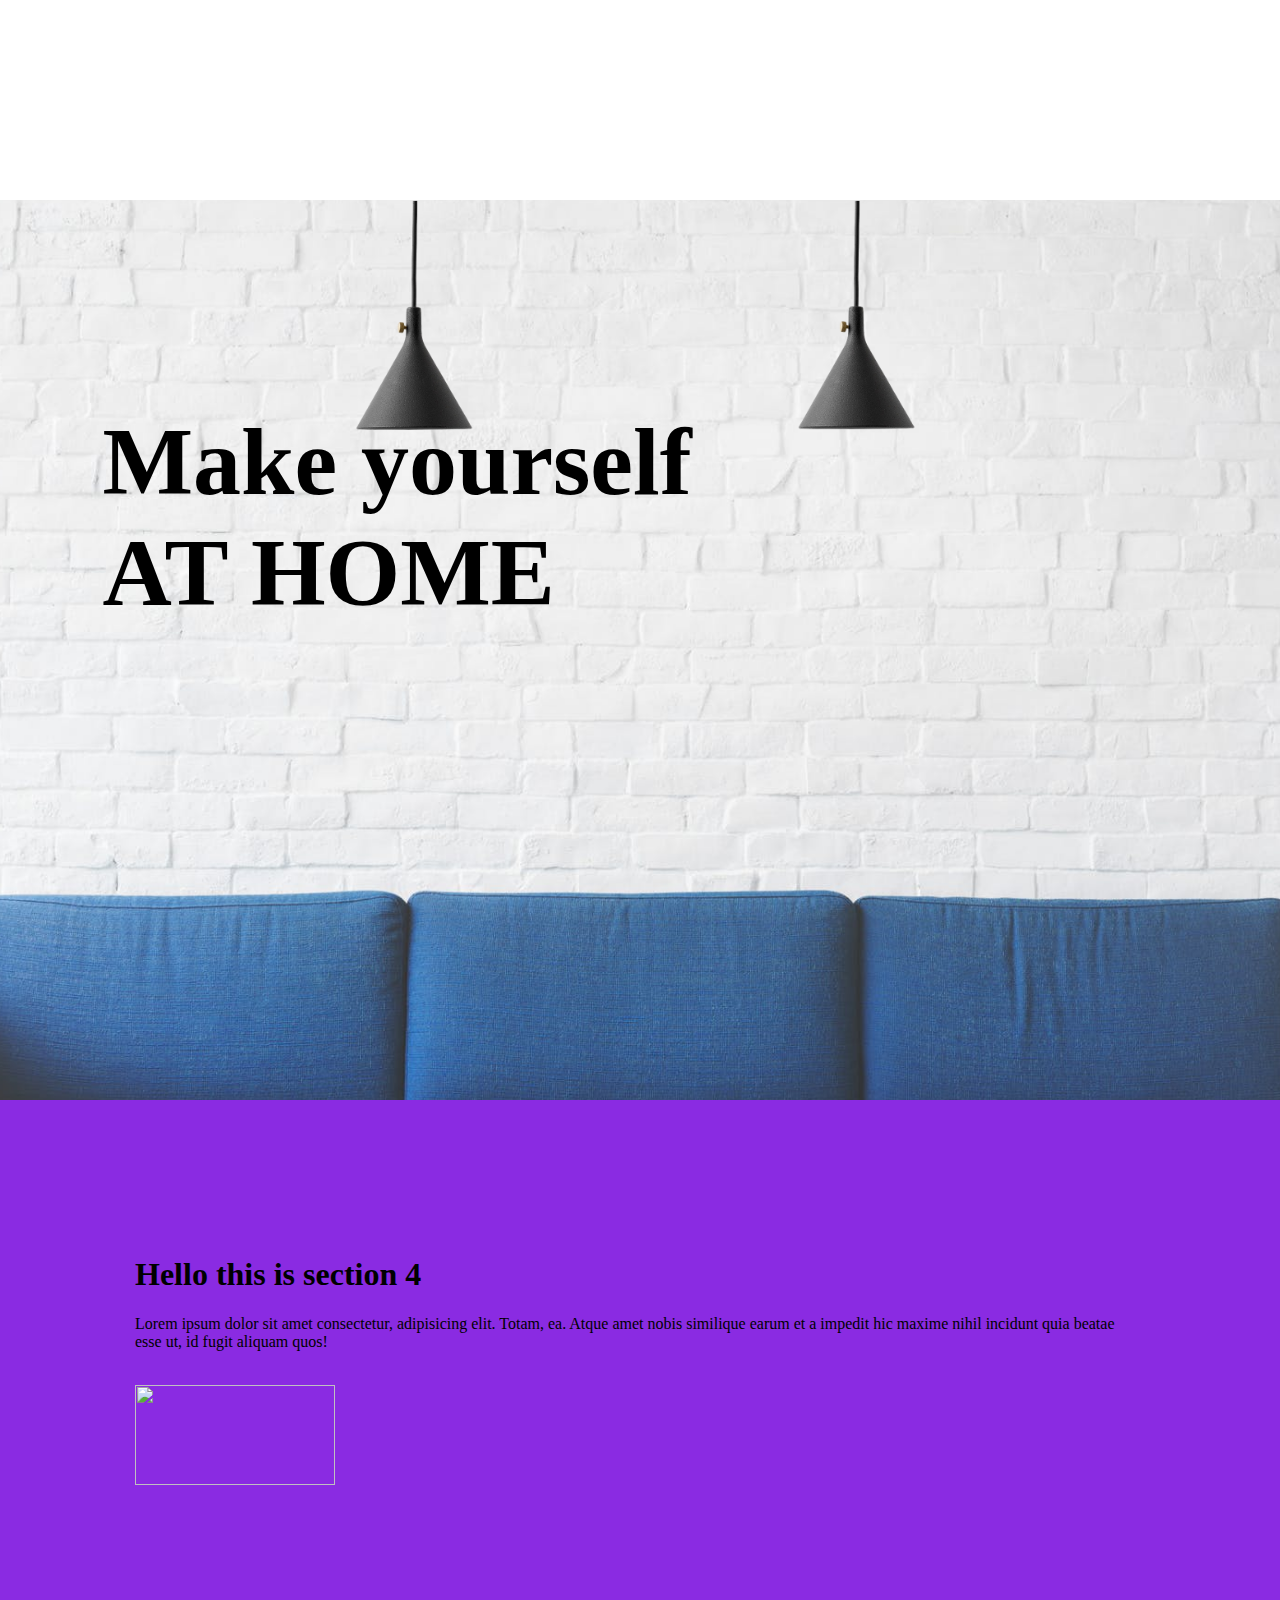
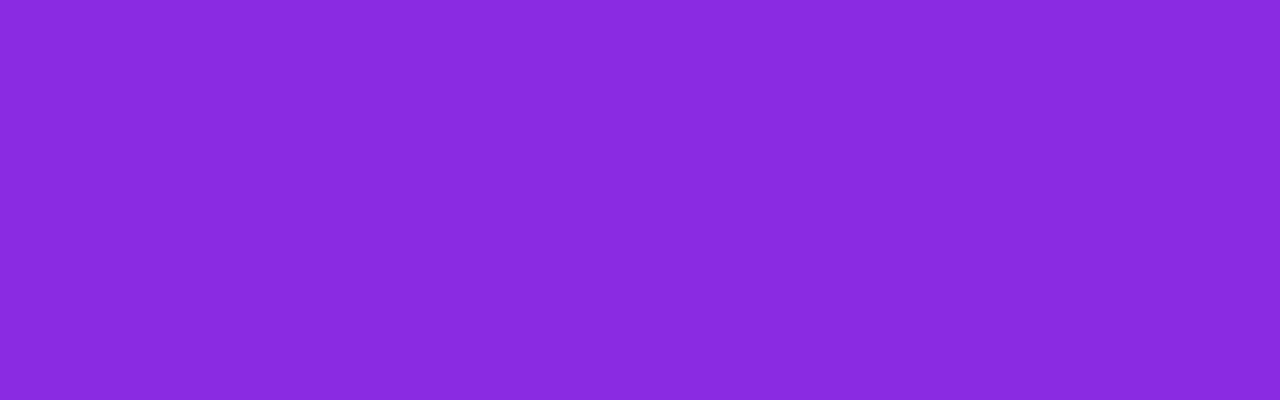
==== commit 432cc772: "testing anitmation delay" ====
--- a/two.html
+++ b/two.html
@@ -28,10 +28,9 @@
     </section>
 
     <section id="section2">
-        <div class="padding" animation-data="rotate-left" animation-trigger="section2" animation-duration="10"
-            animation-trigger-position="top-centre" transition="cubic-bezier(0.94, 0.95, 0.05, 0.95)"
-            animation-offset="100"
-            >
+        <div class="padding" animation-data="fade-left" animation-trigger="section2" animation-duration="10"
+            animation-trigger-position="top-top" transition="cubic-bezier(0.94, 0.95, 0.05, 0.95)"
+            animation-offset="00" animation-delay="1">
             <h1>Hello this is section 2</h1>
             <p>Lorem ipsum dolor sit amet consectetur, adipisicing elit. Totam, ea. Atque amet nobis similique earum et
                 a
@@ -43,8 +42,8 @@
 
         </div>
 
-        <div class="float-panel" animation-data="rotate-right" animation-trigger="section2"
-            animation-trigger-position="bottom-top" animation-duration="2">
+        <div class="float-panel" animation-data="enlarge" animation-trigger="section2"
+            animation-trigger-position="bottom-top" animation-duration="19">
             <h3>This is a panel</h3>
             <p>It comes into view on scroll.</p>
 
--- a/animations.css
+++ b/animations.css
@@ -122,6 +122,24 @@
 
 [animation-data='rotate-right'] {
     transform: rotate3d(0, 0, 1, -90deg);
+}
+
+/*
+
+    enlarge animation
+    appear to enlarge in from nothing
+
+*/
+
+[animation-data^='enlarge'] {
+    opacity: 0;
+    transform: scale(0);
+    transition-property: opacity, transform;
+}
+
+[animation-data^='enlarge'].animation-complete {
+    opacity: 1;
+    transform: none;
 }
 
 /*
